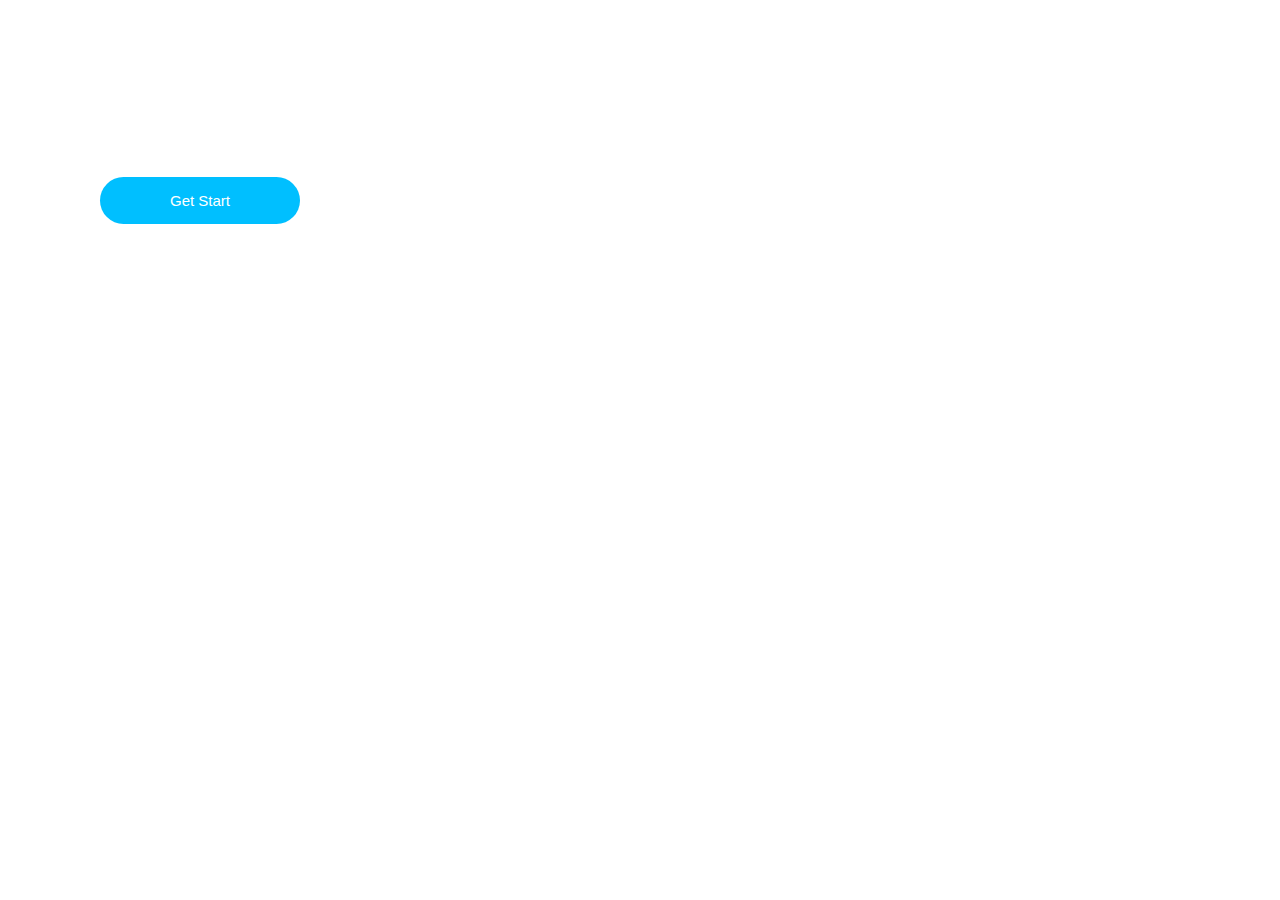
==== index.html @ ead1636f "update project" ====
<!DOCTYPE html>
<html lang="en">
<head>
    <meta charset="UTF-8">
    <meta name="viewport" content="width=device-width, initial-scale=1.0">
    <meta http-equiv="X-UA-Compatible" content="ie=edge">
    <title>Restaurant</title>
    <link rel="stylesheet" href="css/style.css">
</head>
<body>
    <div class="header-image">
        <div class="cover">
            <ul>
                <li><a href="#">Home</a></li>
                <li><a href="#">About Me</a></li>
                <li><a href="#">Food</a></li>
                <li><a href="#">Services</a></li>
                <li><a href="#">Contact</a></li>
            </ul>
            <div class="box">
                <h3>Welcome to Restaurant</h3>
                <button class="btn" type="button"> Get Start</button>
            </div>
        </div>
    </div>
</body>
</html>
---- css/style.css ----
body{
    margin: 0;
    padding: 0;
    font-family: sans-serif;
}
.header-image{
    background:url('https://cdn.pixabay.com/photo/2015/11/26/22/28/girl-1064664_960_720.jpg');
    height: 60vh;
    background-size: cover;
    background-position: center 25%;
}
.cover{
    height: 60vh;
    background: rgba(0,0,0,0,0.5);
}
ul{
    margin: 0;
    list-style: none;
    display: flex;
    justify-content: flex-end;
    margin-right: 80px;
    
}
ul li{
    padding: 20px;
    text-transform: uppercase;
    margin-top: 25px;
    
}
ul li a{
    text-decoration: none;
    font-weight: 400;
    color: white;
}
ul li a:hover{
    text-decoration: underline;
}
.box{
    margin-left: 100px;

}
.box h3{
    color: white;
    font-family: cursive;
    font-size: 30px;
}
.box .btn{
    width: 200px;
    background: lightblue;
    padding: 15px;
    border-radius: 70px;
    color: white;
    border: none;
    outline: none;
    font-size: 15px;
    background: rgba(0,191,255,1);
}
.box .btn:hover{
    opacity: 0.9;
}
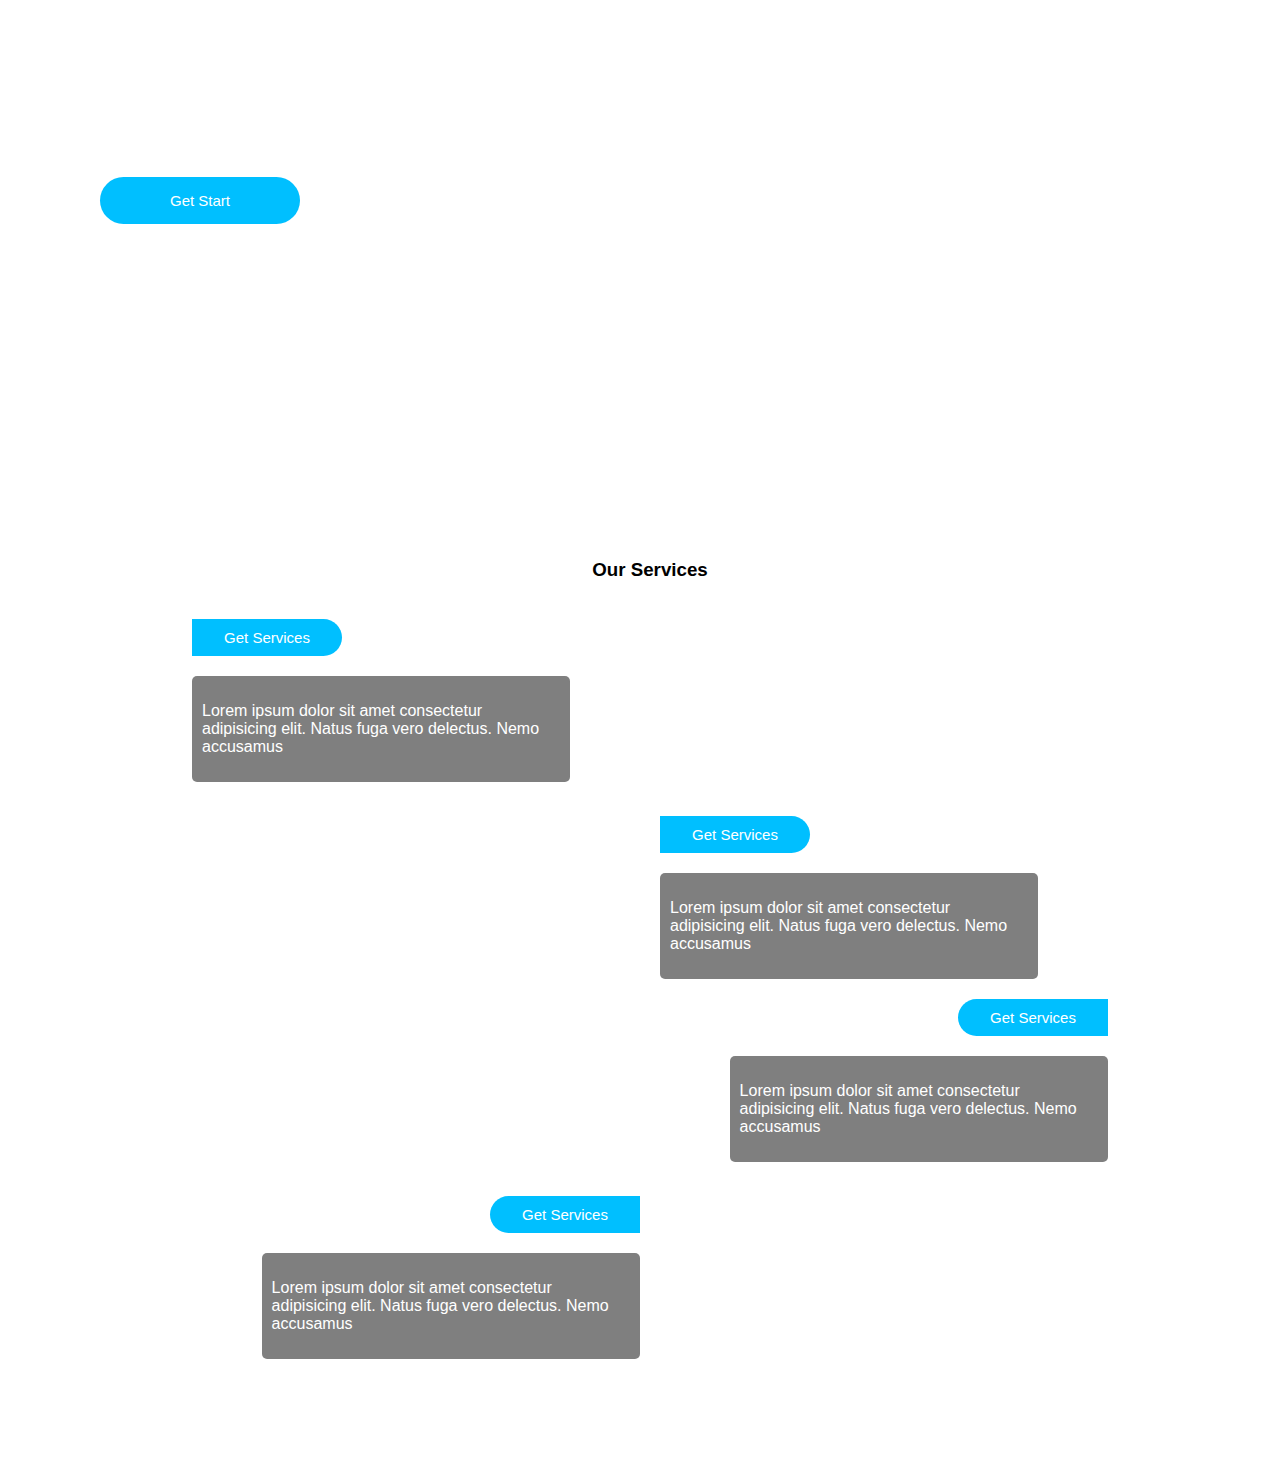
==== commit f891e32c: "update new" ====
--- a/index.html
+++ b/index.html
@@ -19,7 +19,40 @@
             </ul>
             <div class="box">
                 <h3>Welcome to Restaurant</h3>
-                <button class="btn" type="button"> Get Start</button>
+                <button type="button"> Get Start</button>
+            </div>
+        </div>
+    </div>
+    <div class="container">
+        <div class="services">
+            <h3>Our Services</h3>
+        </div>
+
+        <div class="services1 ">
+            <button class="btn brr">Get Services</button>
+            <div class="text">
+                <p>Lorem ipsum dolor sit amet consectetur adipisicing elit. Natus fuga vero delectus. Nemo accusamus </p>
+            </div>
+        </div>
+
+        <div class="services2  ">
+            <button class="btn brr">Get Services</button>
+            <div class="text">
+                <p>Lorem ipsum dolor sit amet consectetur adipisicing elit. Natus fuga vero delectus. Nemo accusamus </p>
+            </div>
+        </div>
+
+        <div class="services3 ">
+            <button class="btn brl">Get Services</button>
+            <div class="text">
+                <p>Lorem ipsum dolor sit amet consectetur adipisicing elit. Natus fuga vero delectus. Nemo accusamus </p>
+            </div>
+        </div>
+
+        <div class="services4 ">
+            <button class="btn brl">Get Services</button>
+            <div class="text">
+                <p>Lorem ipsum dolor sit amet consectetur adipisicing elit. Natus fuga vero delectus. Nemo accusamus </p>
             </div>
         </div>
     </div>
--- a/css/style.css
+++ b/css/style.css
@@ -44,7 +44,7 @@
     font-family: cursive;
     font-size: 30px;
 }
-.box .btn{
+.box button{
     width: 200px;
     background: lightblue;
     padding: 15px;
@@ -58,4 +58,77 @@
 .box .btn:hover{
     opacity: 0.9;
 }
+.container{
+    width: 70%;
+    margin: 0 auto;
+    display: grid;
+    grid-template-columns: repeat(2,50%);
+    grid-gap: 20px;
+    margin-bottom: 100px;
+}
+.services{
+    grid-column: 1/ 3;
+    text-align: center;
+}
+.services1,
+.services2,
+.services3,
+.services4{
+    background: #eee;
+    height: 40vh;
+}
+.services1{
+    background: url('https://cdn.pixabay.com/photo/2018/01/15/07/51/woman-3083378_960_720.jpg');
+    background-size: cover;
+}
+.services2{
+    background: url(' https://cdn.pixabay.com/photo/2016/11/22/06/32/girl-1848478_960_720.jpg');
+    background-size: cover;
+    display: flex;
+    justify-content: flex-end;
+    align-items: flex-start;
+    flex-direction: column;
+}
+.services3{
+    background: url(' https://cdn.pixabay.com/photo/2016/11/08/05/25/steak-1807532_960_720.jpg');
+    background-size: cover;
+    display: flex;
+    justify-content: flex-end;
+    align-items: flex-end;
+    flex-direction: column;
+}
+.services4{
+    background: url(' https://cdn.pixabay.com/photo/2018/02/07/12/01/restaurant-3136935_960_720.jpg');
+    background-size: cover;
+    display: flex;
+    justify-content: flex-start;
+    align-items: flex-end;
+    flex-direction: column;
+}
+.btn{
+    width: 150px;
+    margin-bottom: 20px;
+    padding: 10px;
+    border: none;
+    cursor: pointer;
+    outline: none;
+    font-size: 15px;
+    color: white;
+    background: rgba(0,191,255,1);
+}
+.text{
+    width: 80%;
+    background: rgba(0,0,0,0.5);
+    padding: 10px;
+    border-radius: 5px;
+    color: white;
+}
+.brl{
+    border-top-left-radius: 40px;
+    border-bottom-left-radius: 40px;
+}
+.brr{
+    border-top-right-radius: 40px;
+    border-bottom-right-radius: 40px;
+}
 
